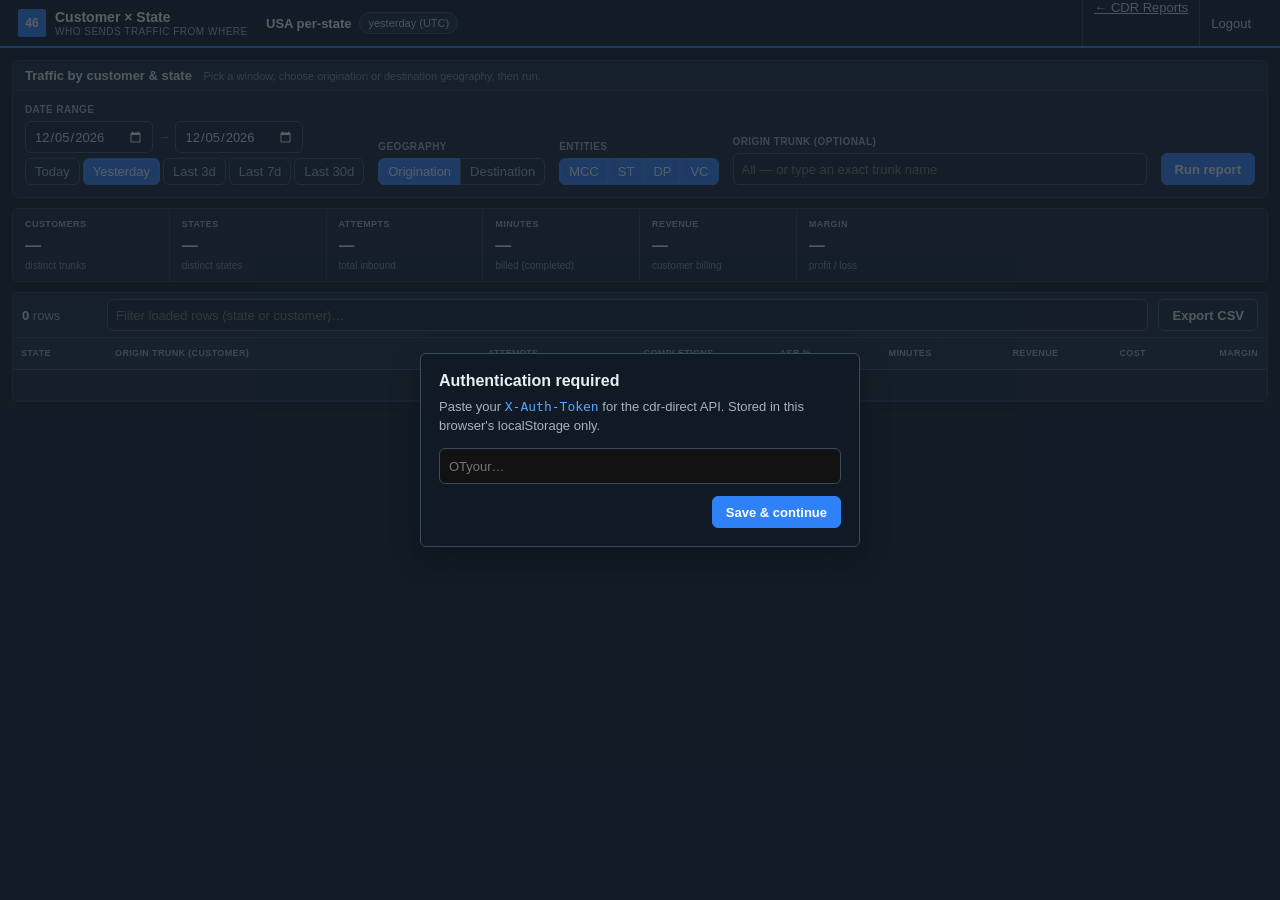
==== templates/customer_state.html @ 1769bfbe "Add Customer × State report page New third view: per-(origin trunk, US state) traffic volume showing" ====
<!DOCTYPE html>
<html lang="en">
<head>
  <meta charset="UTF-8">
  <meta name="viewport" content="width=device-width, initial-scale=1.0">
  <meta name="cdr-auth-mode" content="{{ auth_mode|default('token') }}">
  <title>Customer × State | 46labs</title>
  <link rel="stylesheet" href="/static/style.css?v=15">
</head>
<body>
  <header>
    <div class="brand">
      <span class="brand-mark">46</span>
      <div>
        <h1>Customer × State</h1>
        <span class="brand-subtitle">who sends traffic from where</span>
      </div>
    </div>
    <div class="env-tag">
      <strong>USA per-state</strong>
      <span class="pill" id="window-label">—</span>
    </div>
    <div class="header-actions">
      <a class="link" href="/ui" title="Back to the per-code dashboard">← CDR Reports</a>
      <button id="btn-logout" class="link" title="Forget stored token">Logout</button>
    </div>
  </header>

  <main>
    <section class="filters card">
      <div class="section-heading">
        <div>
          <h2>Traffic by customer &amp; state</h2>
          <p>Pick a window, choose origination or destination geography, then run.</p>
        </div>
      </div>
      <div class="row">

        <div class="field">
          <label>Date range</label>
          <div class="input-row">
            <input type="date" id="start-date">
            <span class="muted" style="font-size:0.78rem;">→</span>
            <input type="date" id="end-date">
          </div>
          <div class="preset-bar" id="date-presets">
            <button class="preset" data-preset="today">Today</button>
            <button class="preset active" data-preset="yesterday">Yesterday</button>
            <button class="preset" data-preset="last3">Last 3d</button>
            <button class="preset" data-preset="last7">Last 7d</button>
            <button class="preset" data-preset="last30">Last 30d</button>
          </div>
        </div>

        <div class="field">
          <label>Geography</label>
          <div class="chip-group" id="side-chips">
            <button class="chip active" data-side="orig" title="Where the customer sends FROM (orig_state)">Origination</button>
            <button class="chip" data-side="term" title="Where the call terminates TO (term_state)">Destination</button>
          </div>
        </div>

        <div class="field">
          <label>Entities</label>
          <div class="chip-group" id="entity-chips">
            <button class="chip active" data-entity="MyCallConnect">MCC</button>
            <button class="chip active" data-entity="SalamTalk">ST</button>
            <button class="chip active" data-entity="Dialphone">DP</button>
            <button class="chip active" data-entity="Vestacall">VC</button>
          </div>
        </div>

        <div class="field grow">
          <label for="customer-search">Origin trunk (optional)</label>
          <input type="text" id="customer-search" placeholder="All — or type an exact trunk name" autocomplete="off">
        </div>

        <div class="field">
          <label>&nbsp;</label>
          <button id="btn-run" class="btn-primary">Run report</button>
        </div>

      </div>
      <div id="status" class="status"></div>
    </section>

    <section class="headline">
      <div class="stat-card">
        <span class="stat-label">Customers</span>
        <span class="stat-value" id="stat-customers">—</span>
        <span class="stat-sub">distinct trunks</span>
      </div>
      <div class="stat-card">
        <span class="stat-label">States</span>
        <span class="stat-value" id="stat-states">—</span>
        <span class="stat-sub">distinct states</span>
      </div>
      <div class="stat-card">
        <span class="stat-label">Attempts</span>
        <span class="stat-value" id="stat-attempts">—</span>
        <span class="stat-sub">total inbound</span>
      </div>
      <div class="stat-card">
        <span class="stat-label">Minutes</span>
        <span class="stat-value" id="stat-minutes">—</span>
        <span class="stat-sub">billed (completed)</span>
      </div>
      <div class="stat-card">
        <span class="stat-label">Revenue</span>
        <span class="stat-value" id="stat-revenue">—</span>
        <span class="stat-sub">customer billing</span>
      </div>
      <div class="stat-card">
        <span class="stat-label">Margin</span>
        <span class="stat-value" id="stat-margin">—</span>
        <span class="stat-sub">profit / loss</span>
      </div>
    </section>

    <section class="table-card card" id="table-card">
      <div class="table-toolbar">
        <span class="row-count"><strong id="row-count">0</strong> rows</span>
        <input type="text" id="filter-input" placeholder="Filter loaded rows (state or customer)…">
        <button id="btn-csv" class="btn-secondary">Export CSV</button>
      </div>
      <div class="table-scroll" id="table-scroll">
        <table id="results-table">
          <thead>
            <tr id="head-row">
              <th data-sort="state">State</th>
              <th data-sort="customer">Origin trunk (customer)</th>
              <th data-sort="attempts" class="num">Attempts</th>
              <th data-sort="completions" class="num">Completions</th>
              <th data-sort="asr_pct" class="num">ASR %</th>
              <th data-sort="minutes" class="num">Minutes</th>
              <th data-sort="revenue" class="num">Revenue</th>
              <th data-sort="cost" class="num">Cost</th>
              <th data-sort="margin" class="num">Margin</th>
            </tr>
          </thead>
          <tbody id="results-body">
            <tr><td colspan="9" class="muted center">No data yet — pick a date and click <strong>Run report</strong></td></tr>
          </tbody>
        </table>
      </div>
    </section>
  </main>

  <div id="token-modal" class="modal hidden">
    <div class="modal-content">
      <h2>Authentication required</h2>
      <p>Paste your <code>X-Auth-Token</code> for the cdr-direct API. Stored in this browser's localStorage only.</p>
      <input type="password" id="token-input" placeholder="OTyour…" autocomplete="off">
      <div class="modal-buttons">
        <button id="btn-token-save" class="btn-primary">Save &amp; continue</button>
      </div>
    </div>
  </div>

  <script src="/static/customer_state.js?v=1"></script>
</body>
</html>
---- static/style.css ----
:root {
  color-scheme: dark;
  --page: #0b1118;
  --panel: #111a24;
  --panel-soft: #16212d;
  --nav: #0a1119;
  --nav-hover: #1b2936;
  --line: #263544;
  --line-strong: #3a4b5d;
  --text: #e6edf3;
  --text-soft: #a6b2bf;
  --muted: #7d8b99;
  --blue: #2f81f7;
  --blue-dark: #58a6ff;
  --blue-soft: #142c46;
  --green: #3fb950;
  --green-soft: #132b1d;
  --red: #ff5d5d;
  --red-soft: #321b21;
  --amber: #e3a72f;
  --amber-soft: #302715;
  --radius: 6px;
}

* { box-sizing: border-box; }
html, body { margin: 0; min-height: 100%; }

body {
  background: var(--page);
  color: var(--text);
  font-family: Arial, Helvetica, sans-serif;
  font-size: 13px;
  -webkit-font-smoothing: antialiased;
}

button, input, select { font: inherit; }
button { touch-action: manipulation; }

header {
  min-height: 48px;
  display: flex;
  align-items: center;
  gap: 18px;
  padding: 0 18px;
  color: #fff;
  background: var(--nav);
  border-bottom: 2px solid var(--blue);
  box-shadow: 0 3px 16px rgba(0, 0, 0, .24);
  position: sticky;
  top: 0;
  z-index: 50;
}

.brand {
  min-width: 230px;
  display: flex;
  align-items: center;
  gap: 9px;
}

.brand-mark {
  width: 28px;
  height: 28px;
  display: inline-flex;
  align-items: center;
  justify-content: center;
  border-radius: 2px;
  color: #fff;
  background: var(--blue);
  font-size: 12px;
  font-weight: 700;
}

.brand h1 {
  margin: 0;
  font-size: 14px;
  line-height: 16px;
  font-weight: 600;
}

.brand-subtitle {
  display: block;
  margin-top: 1px;
  color: #aeb9c3;
  font-size: 10px;
  line-height: 11px;
  text-transform: uppercase;
  letter-spacing: .05em;
}

.env-tag {
  flex: 1;
  display: flex;
  align-items: center;
  gap: 8px;
  color: #cbd3da;
}

.env-tag strong {
  color: #fff;
  font-weight: 600;
}

.pill {
  min-height: 22px;
  display: inline-flex;
  align-items: center;
  padding: 2px 8px;
  color: #cbd3da;
  background: #152230;
  border: 1px solid #354555;
  border-radius: 11px;
  font-size: 11px;
}

.cache-pill { cursor: pointer; }
.cache-pill.fresh { color: #84d99c; border-color: #39704a; }
.cache-pill.stale { color: #ffd071; border-color: #765d2b; }
.cache-pill.miss { color: #8fc4fa; border-color: #3f668b; }
.cache-pill.refreshing::before {
  content: '';
  width: 7px;
  height: 7px;
  margin-right: 5px;
  border: 1px solid currentColor;
  border-top-color: transparent;
  border-radius: 50%;
  animation: spin .8s linear infinite;
}

.header-actions { display: flex; align-items: stretch; align-self: stretch; }
.link {
  padding: 0 11px;
  color: #d5dde4;
  background: transparent;
  border: 0;
  border-left: 1px solid #2d3a46;
  cursor: pointer;
}
.link:hover { color: #fff; background: var(--nav-hover); }

main {
  width: 100%;
  max-width: 1920px;
  margin: 0 auto;
  padding: 12px;
}

.card {
  margin-bottom: 10px;
  padding: 12px;
  background: var(--panel);
  border: 1px solid var(--line);
  border-radius: var(--radius);
  box-shadow: 0 2px 8px rgba(0, 0, 0, .16);
}

.filters {
  position: sticky;
  top: 51px;
  z-index: 40;
}

.section-heading {
  display: flex;
  align-items: center;
  min-height: 30px;
  margin: -12px -12px 11px;
  padding: 7px 12px;
  background: var(--panel-soft);
  border-bottom: 1px solid var(--line);
}

.section-heading h2 {
  margin: 0;
  font-size: 13px;
  font-weight: 600;
}

.section-heading p {
  display: inline;
  margin: 0 0 0 8px;
  color: var(--muted);
  font-size: 11px;
}

.section-heading h2, .section-heading p { display: inline-block; }

.filters .row {
  display: flex;
  flex-wrap: wrap;
  align-items: flex-end;
  gap: 10px 14px;
}

.field {
  min-width: 0;
  display: flex;
  flex-direction: column;
  gap: 5px;
}

.field.grow { flex: 1 1 250px; min-width: 210px; }
.field label {
  min-height: 14px;
  display: flex;
  align-items: center;
  gap: 5px;
  color: var(--text-soft);
  font-size: 10px;
  font-weight: 700;
  letter-spacing: .04em;
  text-transform: uppercase;
}

.input-row { display: flex; align-items: center; gap: 5px; }
.customer-badge {
  padding: 1px 5px;
  color: var(--blue-dark);
  background: var(--blue-soft);
  border-radius: 8px;
  font-size: 9px;
  font-weight: 600;
  letter-spacing: 0;
  text-transform: none;
}
.customer-badge.empty { color: var(--red); background: var(--red-soft); }

.field input[type="date"],
.field input[type="text"],
.field select,
.table-toolbar input[type="text"] {
  height: 32px;
  min-width: 125px;
  padding: 5px 8px;
  color: var(--text);
  background: #0e1721;
  border: 1px solid var(--line-strong);
  border-radius: var(--radius);
  outline: 0;
}

.field input[type="text"] { width: 100%; }
.field input:focus, .field select:focus, .table-toolbar input:focus {
  border-color: var(--blue);
  box-shadow: 0 0 0 1px var(--blue);
}

.preset-bar {
  display: flex;
  flex-wrap: wrap;
  gap: 3px;
}

.preset, .chip, .qa-btn {
  min-height: 27px;
  padding: 4px 9px;
  color: var(--text-soft);
  background: #121d28;
  border: 1px solid var(--line-strong);
  border-radius: var(--radius);
  cursor: pointer;
  white-space: nowrap;
}

.preset:hover, .chip:hover, .qa-btn:hover {
  color: var(--blue-dark);
  border-color: var(--blue);
}

.preset.active, .chip.active {
  color: #fff;
  background: var(--blue);
  border-color: var(--blue);
  box-shadow: inset 0 0 0 1px rgba(255, 255, 255, .08);
}

.chip-group {
  display: flex;
  flex-wrap: wrap;
  gap: 0;
}

.chip-group .chip { margin-left: -1px; border-radius: 0; }
.chip-group .chip:first-child { margin-left: 0; border-radius: var(--radius) 0 0 var(--radius); }
.chip-group .chip:last-child { border-radius: 0 var(--radius) var(--radius) 0; }

.btn-primary, .btn-secondary {
  min-height: 32px;
  padding: 5px 13px;
  border: 1px solid transparent;
  border-radius: var(--radius);
  font-weight: 600;
  cursor: pointer;
  white-space: nowrap;
}

.btn-primary { color: #fff; background: var(--blue); border-color: var(--blue); }
.btn-primary:hover { background: var(--blue-dark); border-color: var(--blue-dark); }
.btn-primary:disabled { opacity: .55; cursor: wait; }
.btn-secondary { color: var(--text); background: #121d28; border-color: var(--line-strong); }
.btn-secondary:hover { color: var(--blue-dark); border-color: var(--blue); }

.quick-actions {
  display: flex;
  align-items: center;
  flex-wrap: wrap;
  gap: 5px;
  margin-top: 11px;
  padding-top: 9px;
  border-top: 1px solid var(--line);
}

.qa-label {
  margin-right: 4px;
  color: var(--muted);
  font-size: 10px;
  font-weight: 700;
  letter-spacing: .04em;
  text-transform: uppercase;
}

.qa-btn { min-height: 25px; padding: 3px 8px; background: var(--panel-soft); }
.qa-btn .icon { display: none; }

.status {
  min-height: 28px;
  margin-top: 9px;
  padding: 6px 9px;
  color: var(--text-soft);
  background: var(--panel-soft);
  border-left: 3px solid var(--line-strong);
}
.status:empty { display: none; }
.status.error { color: var(--red); background: var(--red-soft); border-color: var(--red); }
.status.success { color: var(--green); background: var(--green-soft); border-color: var(--green); }
.status.loading { color: var(--amber); background: var(--amber-soft); border-color: var(--amber); }
.status.loading::before {
  content: '';
  width: 10px;
  height: 10px;
  display: inline-block;
  margin-right: 7px;
  border: 2px solid currentColor;
  border-top-color: transparent;
  border-radius: 50%;
  vertical-align: -2px;
  animation: spin .8s linear infinite;
}
@keyframes spin { to { transform: rotate(360deg); } }

.headline {
  display: grid;
  grid-template-columns: repeat(8, minmax(120px, 1fr));
  margin-bottom: 10px;
  background: var(--panel);
  border: 1px solid var(--line);
  border-radius: var(--radius);
  box-shadow: 0 2px 8px rgba(0, 0, 0, .16);
}

.stat-card {
  min-width: 0;
  padding: 10px 12px;
  border-right: 1px solid var(--line);
}
.stat-card:last-child { border-right: 0; }
.stat-label {
  display: block;
  margin-bottom: 5px;
  color: var(--text-soft);
  font-size: 9px;
  font-weight: 700;
  letter-spacing: .05em;
  text-transform: uppercase;
}
.stat-value {
  display: block;
  overflow: hidden;
  color: var(--text);
  font-size: clamp(15px, 1.25vw, 21px);
  line-height: 23px;
  font-weight: 600;
  font-variant-numeric: tabular-nums;
  text-overflow: ellipsis;
  white-space: nowrap;
}
.stat-value.positive { color: var(--green); }
.stat-value.negative { color: var(--red); }
.stat-sub {
  display: block;
  overflow: hidden;
  margin-top: 3px;
  color: var(--muted);
  font-size: 10px;
  text-overflow: ellipsis;
  white-space: nowrap;
}

.table-card { padding: 0; overflow: hidden; }
.table-toolbar {
  min-height: 45px;
  display: flex;
  align-items: center;
  gap: 10px;
  padding: 6px 9px;
  background: var(--panel-soft);
  border-bottom: 1px solid var(--line);
}
.row-count { min-width: 75px; color: var(--text-soft); white-space: nowrap; }
.row-count strong { color: var(--text); }
.table-toolbar input[type="text"] { flex: 1; min-width: 100px; }
.table-scroll { max-height: calc(100vh - 382px); overflow: auto; }

table {
  width: 100%;
  border-collapse: collapse;
  background: var(--panel);
  font-size: 11px;
}

table th, table td {
  height: 31px;
  padding: 5px 8px;
  border-right: 1px solid #1d2a36;
  border-bottom: 1px solid #22303d;
  font-variant-numeric: tabular-nums;
  text-align: left;
}

table th {
  position: sticky;
  top: 0;
  z-index: 2;
  color: #9eacba;
  background: #17232f;
  border-bottom-color: var(--line-strong);
  font-size: 9px;
  font-weight: 700;
  letter-spacing: .04em;
  text-transform: uppercase;
  white-space: nowrap;
  cursor: pointer;
  user-select: none;
}

table th:hover { color: var(--blue-dark); background: #1d3042; }
table th.num, table td.num { text-align: right; }
table th.sort-asc::after { content: ' \2191'; color: var(--blue); }
table th.sort-desc::after { content: ' \2193'; color: var(--blue); }
table tbody tr:nth-child(even) { background: #0f1822; }
table tbody tr:hover { background: var(--blue-soft); }
table tbody tr.row-loss { background: rgba(248, 81, 73, .08); }
table tbody tr.row-gain { background: rgba(63, 185, 80, .07); }
table td { color: #d6dee6; }
table td.positive { color: var(--green); font-weight: 600; }
table td.negative { color: var(--red); font-weight: 600; }
table td.warn { color: var(--amber); font-weight: 600; }
table td.code { color: var(--blue-dark); font-family: Consolas, monospace; }
table td.customer {
  min-width: 170px;
  max-width: 260px;
  overflow: hidden;
  font-weight: 600;
  text-overflow: ellipsis;
  white-space: nowrap;
}

.muted { color: var(--muted); }
.center { text-align: center; }
.hidden { display: none !important; }
.spacer { flex: 1; }
.col-customer { display: none; }
.view-customer-code .col-customer { display: table-cell; }

.modal {
  position: fixed;
  inset: 0;
  z-index: 100;
  display: flex;
  align-items: center;
  justify-content: center;
  padding: 20px;
  background: rgba(23, 33, 43, .72);
}
.modal.hidden { display: none; }
.modal-content {
  width: 100%;
  max-width: 440px;
  padding: 18px;
  background: var(--panel);
  border: 1px solid var(--line-strong);
  border-radius: var(--radius);
  box-shadow: 0 12px 30px rgba(0, 0, 0, .25);
}
.modal-content h2 { margin: 0 0 8px; font-size: 16px; }
.modal-content p { margin: 0 0 13px; color: var(--text-soft); line-height: 1.45; }
.modal-content code { color: var(--blue-dark); font-family: Consolas, monospace; }
.modal-content input {
  width: 100%;
  height: 36px;
  margin-bottom: 12px;
  padding: 6px 9px;
  border: 1px solid var(--line-strong);
  border-radius: var(--radius);
}
.modal-content input:focus { border-color: var(--blue); outline: 0; }
.modal-buttons { display: flex; justify-content: flex-end; }

.table-scroll.is-loading { position: relative; min-height: 180px; }
.table-scroll.is-loading::after {
  content: 'Loading report...';
  position: absolute;
  inset: 0;
  display: flex;
  align-items: center;
  justify-content: center;
  color: var(--text-soft);
  background: rgba(11, 17, 24, .86);
}

* {
  scrollbar-width: thin;
  scrollbar-color: #42566a #0d151e;
}
*::-webkit-scrollbar { width: 10px; height: 10px; }
*::-webkit-scrollbar-track { background: #0d151e; }
*::-webkit-scrollbar-thumb { background: #42566a; border: 2px solid #0d151e; border-radius: 8px; }
*::-webkit-scrollbar-thumb:hover { background: #587087; }

@media (max-width: 1180px) {
  .headline { grid-template-columns: repeat(4, 1fr); }
  .stat-card:nth-child(4) { border-right: 0; }
  .stat-card:nth-child(-n+4) { border-bottom: 1px solid var(--line); }
  .table-scroll { max-height: calc(100vh - 445px); }
}

@media (max-width: 760px) {
  header { min-height: 46px; padding: 0 10px; gap: 8px; }
  .brand { min-width: auto; flex: 1; }
  .brand-subtitle, .env-tag { display: none; }
  .header-actions .link { padding: 0 7px; font-size: 11px; }
  main { padding: 7px; }
  .filters { position: static; }
  .field, .field.grow { flex: 1 1 100%; min-width: 100%; }
  .input-row input, .input-row select { flex: 1; }
  .headline { grid-template-columns: repeat(2, 1fr); }
  .stat-card, .stat-card:nth-child(4) { border-right: 1px solid var(--line); border-bottom: 1px solid var(--line); }
  .stat-card:nth-child(even) { border-right: 0; }
  .stat-card:nth-last-child(-n+2) { border-bottom: 0; }
  .table-scroll { max-height: 55vh; }
}

@media (prefers-reduced-motion: reduce) {
  *, *::before, *::after { animation-duration: .01ms !important; }
}
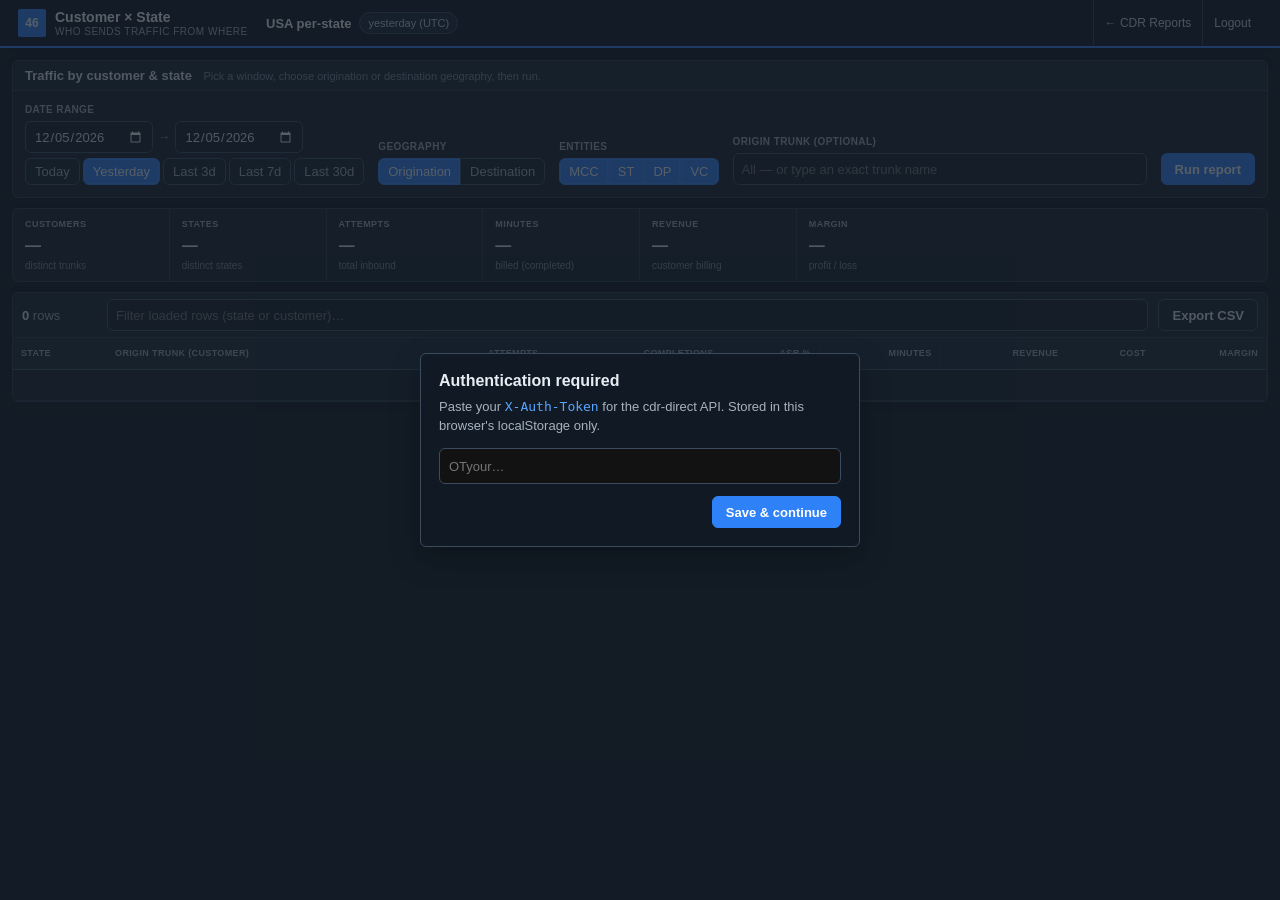
==== commit d5c4cc1c: "Fix Customer × State nav link styling and add caching Header .link now normalizes anchors (no underl" ====
--- a/templates/customer_state.html
+++ b/templates/customer_state.html
@@ -5,7 +5,7 @@
   <meta name="viewport" content="width=device-width, initial-scale=1.0">
   <meta name="cdr-auth-mode" content="{{ auth_mode|default('token') }}">
   <title>Customer × State | 46labs</title>
-  <link rel="stylesheet" href="/static/style.css?v=15">
+  <link rel="stylesheet" href="/static/style.css?v=16">
 </head>
 <body>
   <header>
@@ -157,6 +157,6 @@
     </div>
   </div>
 
-  <script src="/static/customer_state.js?v=1"></script>
+  <script src="/static/customer_state.js?v=2"></script>
 </body>
 </html>
--- a/static/style.css
+++ b/static/style.css
@@ -130,14 +130,22 @@
 
 .header-actions { display: flex; align-items: stretch; align-self: stretch; }
 .link {
+  display: flex;
+  align-items: center;
   padding: 0 11px;
   color: #d5dde4;
   background: transparent;
   border: 0;
   border-left: 1px solid #2d3a46;
+  font: inherit;
+  font-size: 12px;
+  line-height: 1;
+  text-decoration: none;
+  white-space: nowrap;
   cursor: pointer;
 }
-.link:hover { color: #fff; background: var(--nav-hover); }
+.link:hover { color: #fff; background: var(--nav-hover); text-decoration: none; }
+.link:visited { color: #d5dde4; }
 
 main {
   width: 100%;
